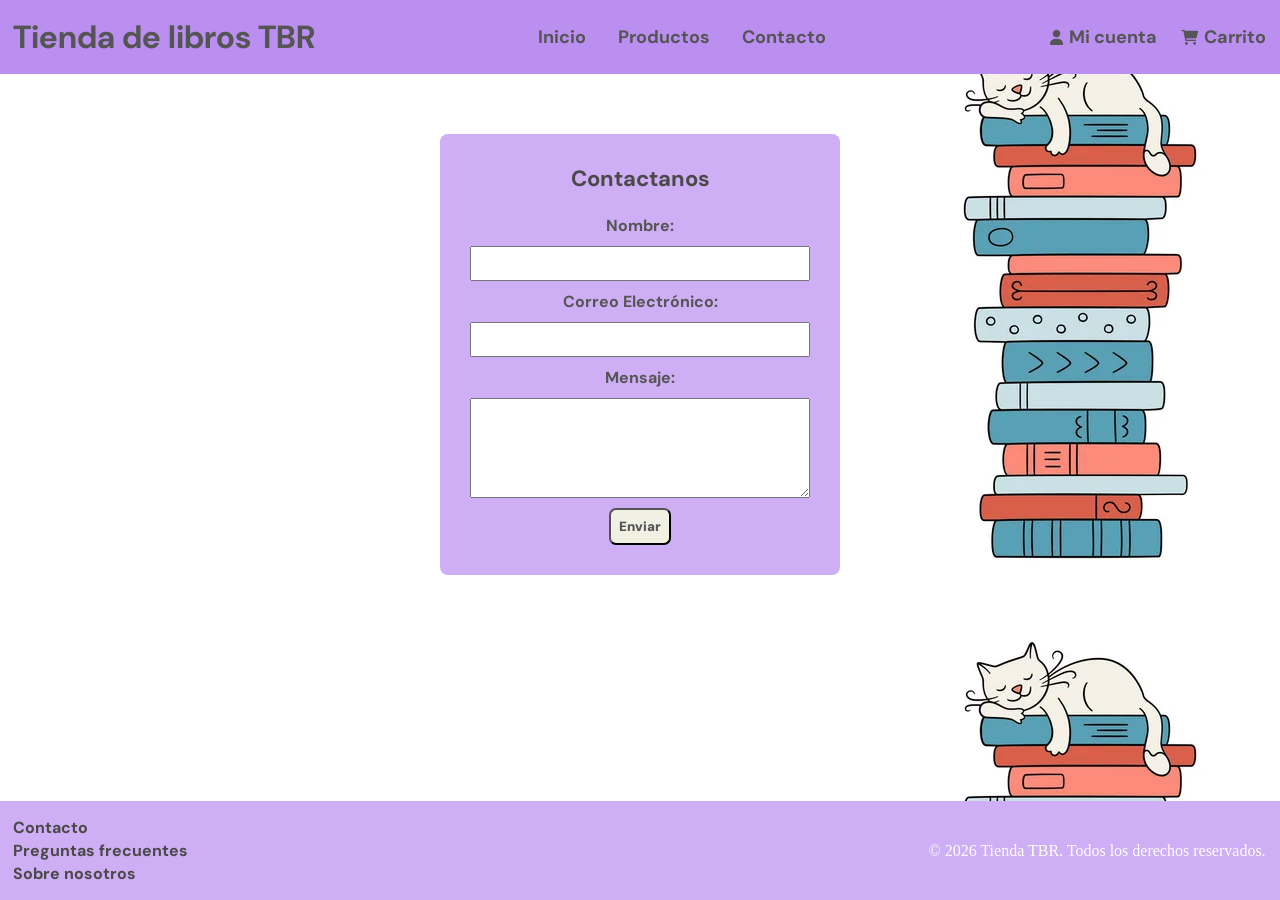
==== contacto.html @ 6e67c1c0 "Agregando una sección de contacto, y una sección de géneros de libros. Modificando footer. Agregando" ====
<!DOCTYPE html>
<html lang="en">
<head>
    <meta charset="UTF-8">
    <meta name="viewport" content="width=device-width, initial-scale=1.0">
    <link rel="stylesheet" href="styles.css">
    <title>Contacto - Tienda TBR</title>
    <link rel="preconnect" href="https://fonts.googleapis.com">
    <link rel="preconnect" href="https://fonts.gstatic.com" crossorigin>
    <link href="https://fonts.googleapis.com/css2?family=DM+Sans:ital,opsz,wght@0,9..40,100..1000;1,9..40,100..1000&family=Karla:ital,wght@0,200..800;1,200..800&display=swap" rel="stylesheet">
    <link rel="stylesheet" href="https://cdnjs.cloudflare.com/ajax/libs/font-awesome/6.0.0-beta3/css/all.min.css">

</head>
<body>
    <div class="grid-container">
<!--------- HEADER ---------->
        <header class="header">
            <h1 class="header__title">Tienda de libros TBR</h1>

            <nav class="flex-nav">
                <ul class="nav__list">
                    <li class="nav__item"><a class="nav__link" href="Index.html">Inicio</a></li>
                    <li class="nav__item"><a class="nav__link" href="#">Productos</a></li>
                    <li class="nav__item"><a class="nav__link" href="contacto.html">Contacto</a></li>
                </ul>
            </nav>

            <ul class="header__actions">
                    <li class="nav__item"><a class="nav__link" href="#"><i class="fa-solid fa-user"></i>Mi cuenta</a></li>
                    <li class="nav__item"><a class="nav__link" href="#"><i class="fa-solid fa-cart-shopping"></i>Carrito</a></li>
            </ul>

        </header>

        <main>
            <section class="contact">
                <h3 class="contact__title">Contactanos</h3>
                <form class="contact__form" action="https://formspree.io/f/xzebgrqb" method="post">
                    <label class="contact__label" for="nombre">Nombre:</label>
                    <input class="contact__input" type="text" id="nombre" name="nombre" required> <!-- El id sirve para una identificación dentro del código. Name sirve para el servidor como identificación cuando se envían los datos. -->
                    <label class="contact__label" for="correo">Correo Electrónico:</label>
                    <input class="contact__input" type="email" id="correo" name="correo" required>
                    <label class="contact__label" for="mensaje">Mensaje:</label>
                    <textarea class="contact__textarea" id="mensaje" name="mensaje" required></textarea>
                    <button class="contact__button" type="submit">Enviar</button>
                </form>
            </section>
            
        </main>

        <footer class="footer">
            <ul class="footer__list">
                <li class="footer__item"><a class="footer__link" href="contacto.html">Contacto</a></li>
                <li class="footer__item"><a class="footer__link" href="#">Preguntas frecuentes</a></li>
                <li class="footer__item"><a class="footer__link" href="#">Sobre nosotros</a></li>
            </ul>
            <p>© 2026 Tienda TBR. Todos los derechos reservados.</p>
        </footer>
    </div>
    
</body>
</html>
---- styles.css ----
* {
    margin: 0;
    padding: 0;
    box-sizing: border-box;
}

body {
    background-image: url('bookstack.jpg');
    color:white;
    background-position: top right;
    background-size: auto;
    background-repeat: repeat-y;
    background-attachment: scroll;
}

.grid-container {
    display: grid;
    grid-template-rows: auto 1fr auto;
    min-height: 100vh;
}

.header {
    display: flex;
    flex-direction: row;
    justify-content: space-between;
    align-items: center;
    background-color: #bb8ff0;
    margin: 0 0 0 0;
    padding: 1rem 0.9rem 1rem 0.8rem;
    position: sticky;
    top: 0;
    z-index: 10;
}

.header__title {
    color:rgb(85, 85, 85);
    font-style: normal;
    font-family: 'DM sans', sans-serif;
}

.nav__list {
    display: flex;
    list-style: none;
    gap: 2rem;
    font-family: 'DM sans', sans-serif;
    font-size: 18px;
}

.header__actions {
    display: flex;
    list-style: none;
    gap: 1.5rem;
    font-family: 'DM sans', sans-serif;
    font-size: 18px;
}

.nav__link {
    text-decoration: none;
    color:rgb(85, 85, 85);
    font-weight: bold;
}

.nav__link i { 
    font-size: 15px; 
    margin-right: 6px;
}
.contact {
    display: flex;
    flex-direction: column;
    align-items: center;
    max-width: 400px;
    margin: 60px auto;
    padding: 30px;
    background-color: #ceaef4;
    border-radius: 8px;
}

.contact__title {
    color: rgb(74, 72, 72);
    font-size: 22px;
    font-family: 'DM sans', sans-serif;
    margin-bottom: 22px;
}

.contact__form {
    display:flex;
    flex-direction:column;
    gap:10px;
    align-items: center;
    color:rgb(85, 85, 85);
    font-family: 'DM sans', sans-serif;
    font-weight: bolder;
    width: 100%;
}

.contact__input {
    width: 100%;
    padding: 8px;
    font-size: 13px;
}

.contact__textarea {
    width: 100%;
    min-height: 100px;
    padding: 10px;
    font-size: 14px;
    resize: vertical;
    font-family: inherit;
}

.contact__button {
    padding: 8px;
    border-radius: 7px;
    font-family: 'DM sans', sans-serif;
    background-color: rgb(241, 241, 227);
    color: rgb(85, 85, 85);
    font-weight: bolder;
}

.products {
    padding: 20px 20px;
    width: fit-content;
    margin: 40px auto 0;
    text-align: center;
    background-color:rgb(241, 241, 227);
}

.products__heading {
    color: rgb(85, 85, 85) ;
    font-size: 30px;
    font-family: 'DM sans', sans-serif;
}

.products__grid {
    display: flex;
    justify-content: center;
    align-items: center;
    flex-wrap: wrap;
}

.products__item {
    display:flex;
    flex-direction: column;
    background-color: #ceaef4;
    color: white;
    text-align: center;
    justify-content: space-between;
    min-height: 380px;
    width: 250px;
    padding: 10px;
    margin:10px;
    overflow: hidden;
    border-radius: 8px;
}

.products__picture{
    width:100%;
    height: 200px;
    object-fit: cover;
}

.products__link {
    text-decoration: none;
}

.products__title {
    color: rgb(74, 72, 72);
    font-size: 22px;
    margin-bottom: 0;
    margin-top: 15px;
}

.products__description {
    color:  rgb(74, 72, 72);
    font-size: 16px;
    margin:0.3rem 0 0 0;
}

.products__price {
    color:  rgb(74, 72, 72);
    font-size: 30px;
    font-weight: bold;
    margin: 0.5rem 0;

}

.products__button {
    padding: 8px;
    border-radius: 7px;
    font-family: 'DM sans', sans-serif;
    background-color: rgb(241, 241, 227);
    color: rgb(85, 85, 85);
    font-weight: bolder;
}


.genres {
    padding: 20px 20px;
    width: fit-content;
    margin: 40px auto 0;
    text-align: center;
    background-color:rgb(241, 241, 227);
}

.genres__heading {
    color: rgb(85, 85, 85) ;
    font-size: 30px;
    font-family: 'DM sans', sans-serif;
}

.genres__grid {
    display: grid;
    grid-template-columns: auto auto auto;
    grid-template-rows: auto auto;
    justify-content: center;
    align-items: center;

}

.genres__item {
    display:flex;
    flex-direction: column;
    background-color: #ceaef4;
    color: white;
    text-align: center;
    justify-content: space-between;
    min-height: 200px;
    width: 250px;
    padding: 10px;
    margin:10px;
    overflow: hidden;
    border-radius: 8px;
}

.genres__title {
    color: rgb(74, 72, 72);
    font-size: 20px;
    margin-bottom: 0;
    margin-top: 15px;
}

.genres__picture{
    width:100%;
    height: 200px;
    object-fit: cover;
}

.genres__link {
    text-decoration: none;
}

.footer {
    display: flex;
    flex-direction: row;
    justify-content: space-between;
    align-items: center;
    background-color: #ceaef4;
    margin: 0 0 0 0;
    padding: 1rem 0.9rem 1rem 0.8rem;
    position: sticky;
    top: 0;
    z-index: 10;
}

.footer__list {
    list-style:none;
    display:flex;
    flex-direction:column;
    gap:2px;
    align-items: flex-start;
}

.footer__link {
    text-decoration: none;
    color:rgb(74, 72, 72);
    font-family: 'DM sans', sans-serif;
    font-weight: bolder;
}


.footer__social {
    display: flex;
    gap:13px;
    list-style: none;
}

.footer__link i { 
    font-size: 23px;
}

.footer__text {
    margin-top: 17px;
    font-size: 14px;
    color:rgb(74, 72, 72);
    font-family: 'DM sans', sans-serif;
}
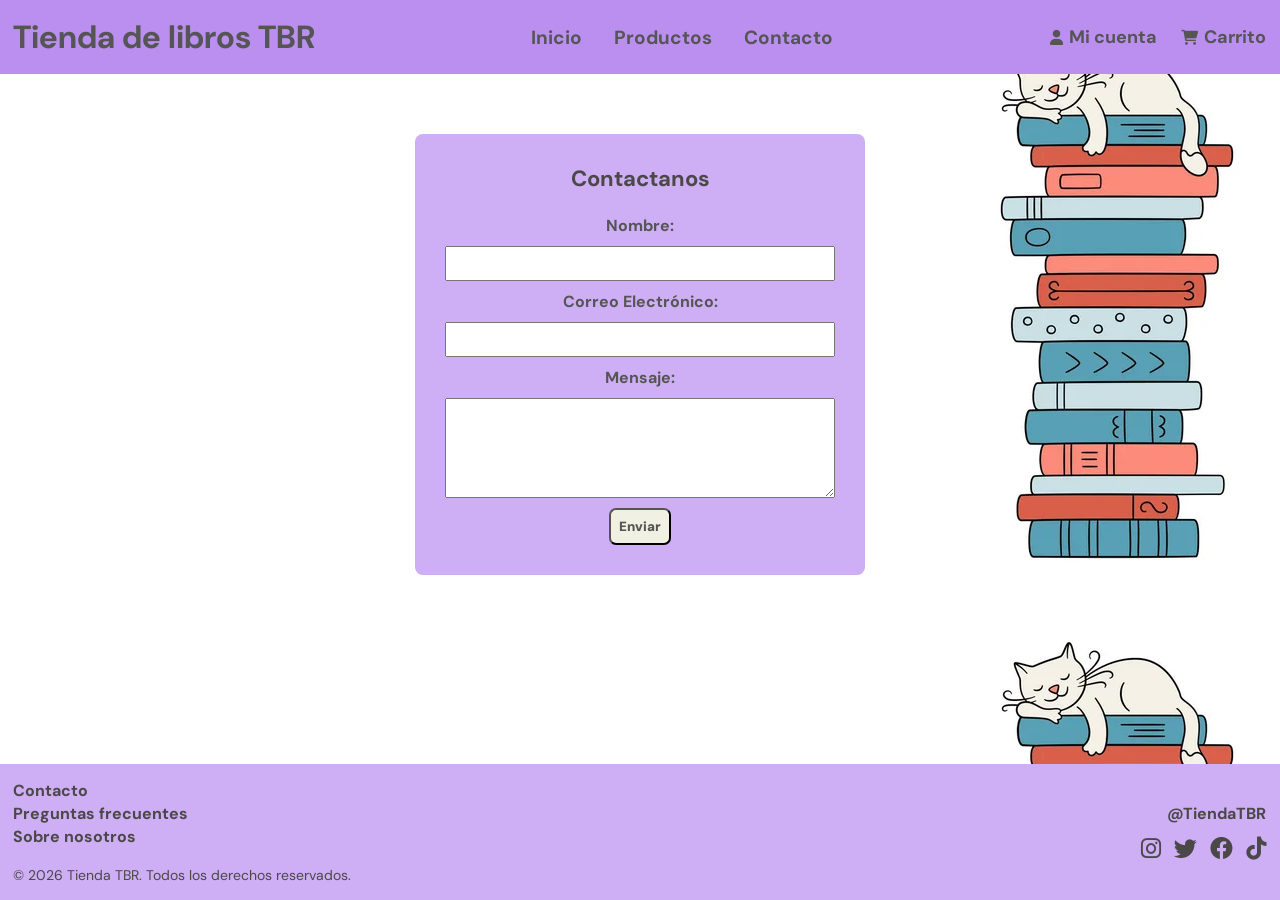
==== commit 7e2e15a2: "Organizando contenido en carpetas. Creando media queries." ====
--- a/contacto.html
+++ b/contacto.html
@@ -3,7 +3,7 @@
 <head>
     <meta charset="UTF-8">
     <meta name="viewport" content="width=device-width, initial-scale=1.0">
-    <link rel="stylesheet" href="styles.css">
+    <link rel="stylesheet" href="CSS/styles.css">
     <title>Contacto - Tienda TBR</title>
     <link rel="preconnect" href="https://fonts.googleapis.com">
     <link rel="preconnect" href="https://fonts.gstatic.com" crossorigin>
@@ -53,8 +53,16 @@
                 <li class="footer__item"><a class="footer__link" href="contacto.html">Contacto</a></li>
                 <li class="footer__item"><a class="footer__link" href="#">Preguntas frecuentes</a></li>
                 <li class="footer__item"><a class="footer__link" href="#">Sobre nosotros</a></li>
+                <li class="footer__item"><p class="footer__text">© 2026 Tienda TBR. Todos los derechos reservados.</p></li>
             </ul>
-            <p>© 2026 Tienda TBR. Todos los derechos reservados.</p>
+
+            <ul class="footer__social">
+                <li class="footer__item footer__item--network"><p class="footer__network">@TiendaTBR</p></li>
+                <li class="footer__item"><a class="footer__link" href="#"><i class="fa-brands fa-instagram"></i></a></li>
+                <li class="footer__item"><a class="footer__link" href="#"><i class="fa-brands fa-twitter"></i></a></li>
+                <li class="footer__item"><a class="footer__link" href="#"><i class="fa-brands fa-facebook"></i></a></li>
+                <li class="footer__item"><a class="footer__link" href="#"><i class="fa-brands fa-tiktok"></i></a></li>
+            </ul>
         </footer>
     </div>
     
--- a/CSS/styles.css
+++ b/CSS/styles.css
@@ -0,0 +1,416 @@
+* {
+    margin: 0;
+    padding: 0;
+    box-sizing: border-box;
+}
+
+body {
+    background-image: url('../pictures/bookstack.png');
+    color:white;
+    background-position: top right;
+    background-size: auto;
+    background-repeat: repeat-y;
+    background-attachment: scroll;
+}
+
+.grid-container {
+    display: grid;
+    grid-template-rows: auto 1fr auto;
+    min-height: 100vh;
+}
+
+.header {
+    display: flex;
+    flex-direction: row;
+    justify-content: space-between;
+    align-items: center;
+    background-color: #bb8ff0;
+    margin: 0 0 0 0;
+    padding: 1rem 0.9rem 1rem 0.8rem;
+    position: sticky;
+    top: 0;
+    z-index: 10;
+}
+
+.header__title {
+    color:rgb(85, 85, 85);
+    font-style: normal;
+    font-family: 'DM sans', sans-serif;
+}
+
+.header__actions {
+    display: flex;
+    list-style: none;
+    gap: 1.5rem;
+    font-family: 'DM sans', sans-serif;
+    font-size: 18px;
+}
+
+.nav__list {
+    display: flex;
+    list-style: none;
+    gap: 2rem;
+    font-family: 'DM sans', sans-serif;
+    font-size: 19px;
+}
+
+.nav__link {
+    text-decoration: none;
+    color:rgb(85, 85, 85);
+    font-weight: bold;
+}
+
+.nav__link i { 
+    font-size: 15px; 
+    margin-right: 6px;
+}
+
+.hero {
+    display:flex;
+    flex-direction: column;
+    align-items: center;
+    background-image: url(../pictures/hero-background.png);
+    background-repeat: repeat;
+    background-size: 120px;
+    padding: 1rem 0 2rem 0;
+}
+
+.hero__title {
+    color: rgb(85, 85, 85);
+    margin: 1rem 0 1.2rem 0;
+    font-style: italic;
+    font-size: 26px;
+}
+
+.contact {
+    display: flex;
+    flex-direction: column;
+    align-items: center;
+    max-width: 400px;
+    margin: 60px auto;
+    padding: 30px;
+    background-color: #ceaef4;
+    border-radius: 8px;
+}
+
+.contact__title {
+    color: rgb(74, 72, 72);
+    font-size: 22px;
+    font-family: 'DM sans', sans-serif;
+    margin-bottom: 22px;
+}
+
+.contact__form {
+    display:flex;
+    flex-direction:column;
+    gap:10px;
+    align-items: center;
+    color:rgb(85, 85, 85);
+    font-family: 'DM sans', sans-serif;
+    font-weight: bolder;
+    width: 100%;
+}
+
+.contact__input {
+    width: 100%;
+    padding: 8px;
+    font-size: 13px;
+}
+
+.contact__textarea {
+    width: 100%;  /* El área de texto ocupa el 100% del ancho del formulario. */
+    min-height: 100px;
+    padding: 10px;
+    font-size: 14px;
+    resize: vertical;   /* Esto sirve para poder agrandar manualmente el área de texto hacia abajo. */
+    font-family: inherit;   /* Hereda la fuente del elemento padre, es decir, del contact__form */
+}
+
+.contact__button {
+    padding: 8px;
+    border-radius: 7px;
+    font-family: 'DM sans', sans-serif;
+    background-color: rgb(241, 241, 227);
+    color: rgb(85, 85, 85);
+    font-weight: bolder;
+}
+
+.products {
+    padding: 20px 20px;
+    width: fit-content;
+    margin: 40px auto 0;
+    text-align: center;
+    background-color:rgb(241, 241, 227);
+}
+
+.products__heading {
+    color: rgb(85, 85, 85) ;
+    font-size: 30px;
+    font-family: 'DM sans', sans-serif;
+}
+
+.products__grid {
+    display: flex;
+    justify-content: center;
+    align-items: center;
+    flex-wrap: wrap;
+}
+
+.products__item {
+    display:flex;
+    flex-direction: column;
+    background-color: #ceaef4;
+    text-align: center;
+    justify-content: space-between;
+    min-height: 380px;
+    width: 250px;
+    padding: 10px;
+    margin:10px;
+    overflow: hidden;
+    border-radius: 8px;
+}
+
+.products__picture{
+    width:100%;
+    height: 200px;
+    object-fit: cover;
+}
+
+.products__link {
+    text-decoration: none;
+}
+
+.products__title {
+    color: rgb(74, 72, 72);
+    font-size: 22px;
+    margin-bottom: 0;
+    margin-top: 15px;
+}
+
+.products__description {
+    color:  rgb(74, 72, 72);
+    font-size: 16px;
+    margin:0.3rem 0 0 0;
+}
+
+.products__price {
+    color:  rgb(74, 72, 72);
+    font-size: 30px;
+    font-weight: bold;
+    margin: 0.5rem 0;
+
+}
+
+.products__button {
+    padding: 8px;
+    border-radius: 7px;
+    font-family: 'DM sans', sans-serif;
+    background-color: rgb(241, 241, 227);
+    color: rgb(85, 85, 85);
+    font-weight: bolder;
+}
+
+.genres {
+    padding: 20px 20px;
+    width: fit-content;
+    margin: 40px auto 0;
+    text-align: center;
+    background-color:rgb(241, 241, 227);
+}
+
+.genres__heading {
+    color: rgb(85, 85, 85) ;
+    font-size: 30px;
+    font-family: 'DM sans', sans-serif;
+}
+
+.genres__grid {
+    display: grid;
+    grid-template-columns: auto auto auto;
+    grid-template-rows: auto auto;
+    justify-content: center;
+    align-items: center;
+}
+
+.genres__item {
+    display:flex;
+    flex-direction: column;
+    background-color: #ceaef4;
+    text-align: center;
+    min-height: 200px;  /* La caja va a crecer lo que necesite de acuerdo al contenido. */
+    width: 250px;
+    padding: 10px;
+    margin:10px;
+    overflow: hidden;
+    border-radius: 8px;
+}
+
+.genres__title {
+    color: rgb(74, 72, 72);
+    font-size: 20px;
+    margin-bottom: 0;
+    margin-top: 15px;
+}
+
+.genres__picture{
+    width:100%;
+    height: 200px;
+    object-fit: cover;
+}
+
+.genres__link {
+    text-decoration: none;
+}
+
+.reviews {
+    padding: 20px 20px;
+    width: fit-content;
+    margin: 40px auto 0;
+    text-align: center;
+    background-color:rgb(241, 241, 227);
+}
+
+.reviews__heading {
+    color: rgb(85, 85, 85) ;
+    font-size: 30px;
+    font-family: 'DM sans', sans-serif;
+}
+
+.reviews__grid {
+    display: grid;
+    grid-template-columns: auto auto auto;
+    grid-template-rows: auto auto;
+    justify-content: center;
+    align-items: center;
+
+}
+
+.reviews__item {
+    display:flex;
+    flex-direction: column;
+    border-style: double;
+    border-color: rgb(85, 85, 85);
+    text-align: center;
+    justify-content: space-between;
+    height: 200px;
+    width: 250px;
+    padding: 12px;
+    margin:10px;
+    border-radius: 8px;
+}
+
+.reviews__text {
+    color: rgb(85, 85, 85);
+    font-style: italic;
+    font-size: 17px;
+    font-weight: bolder;
+    overflow-y: auto;
+    flex: 1;
+}
+
+.reviews__signature {
+    align-self: flex-end;
+    color: rgb(85, 85, 85);
+    font-size: 15px;
+    font-weight: bolder;
+    margin-top: 10px;
+    font-family: 'DM sans', sans-serif
+}
+
+.footer {
+    display: flex;
+    flex-direction: row;
+    justify-content: space-between;
+    align-items: center;
+    background-color: #ceaef4;
+    margin: 0 0 0 0;
+    padding: 1rem 0.9rem 1rem 0.8rem;
+    position: sticky;
+    top: 0;
+    z-index: 10;
+}
+
+.footer__list {
+    list-style:none;
+    display:flex;
+    flex-direction:column;
+    gap:2px;
+    align-items: flex-start;
+}
+
+.footer__link {
+    text-decoration: none;
+    color:rgb(74, 72, 72);
+    font-family: 'DM sans', sans-serif;
+    font-weight: bolder;
+}
+
+.footer__social {
+    display: flex;
+    flex-direction: row;
+    flex-wrap: wrap;
+    justify-content: flex-end;
+    gap:13px;
+    list-style: none;
+}
+
+.footer__link i { 
+    font-size: 23px;
+}
+
+.footer__text {
+    margin-top: 17px;
+    font-size: 14px;
+    color:rgb(74, 72, 72);
+    font-family: 'DM sans', sans-serif;
+}
+
+.footer__item--network {
+    flex-basis: 100%; /* Esto sirve para que @TiendaTBR ocupe el 100% del ancho de la pantalla y el flex-wrap de footer__social empuje los iconos de redes sociales hacia abajo.  */
+    text-align: right;
+}
+
+.footer__network {
+    font-size: 16px;
+    font-weight: bolder;
+    color:rgb(74, 72, 72);
+    font-family: 'DM sans', sans-serif;
+}
+
+/* Media Queries */
+
+/* Celulares */
+@media (max-width: 600px) {
+    .contact {
+        max-width: 380px;
+        padding: 25px;
+        margin: 30px auto;
+    }
+}
+
+/* Tablets */
+@media (min-width: 600px) and (max-width:1024px) {
+    .contact {
+        max-width: 410px;
+        padding: 30px;
+        margin: 40px auto;
+    }
+}
+
+/* Laptops y monitores medianos */
+@media (min-width: 1025px) and (max-width: 1440px) {
+    .contact {
+        max-width: 450px;
+        padding: 30px;
+        margin: 60px auto;
+    }
+}
+
+/* Pantallas grandes */
+@media (min-width: 1441px) {
+    .contact {
+        max-width: 500px;
+        padding: 40px;
+        margin: 80px auto;
+    }
+}
